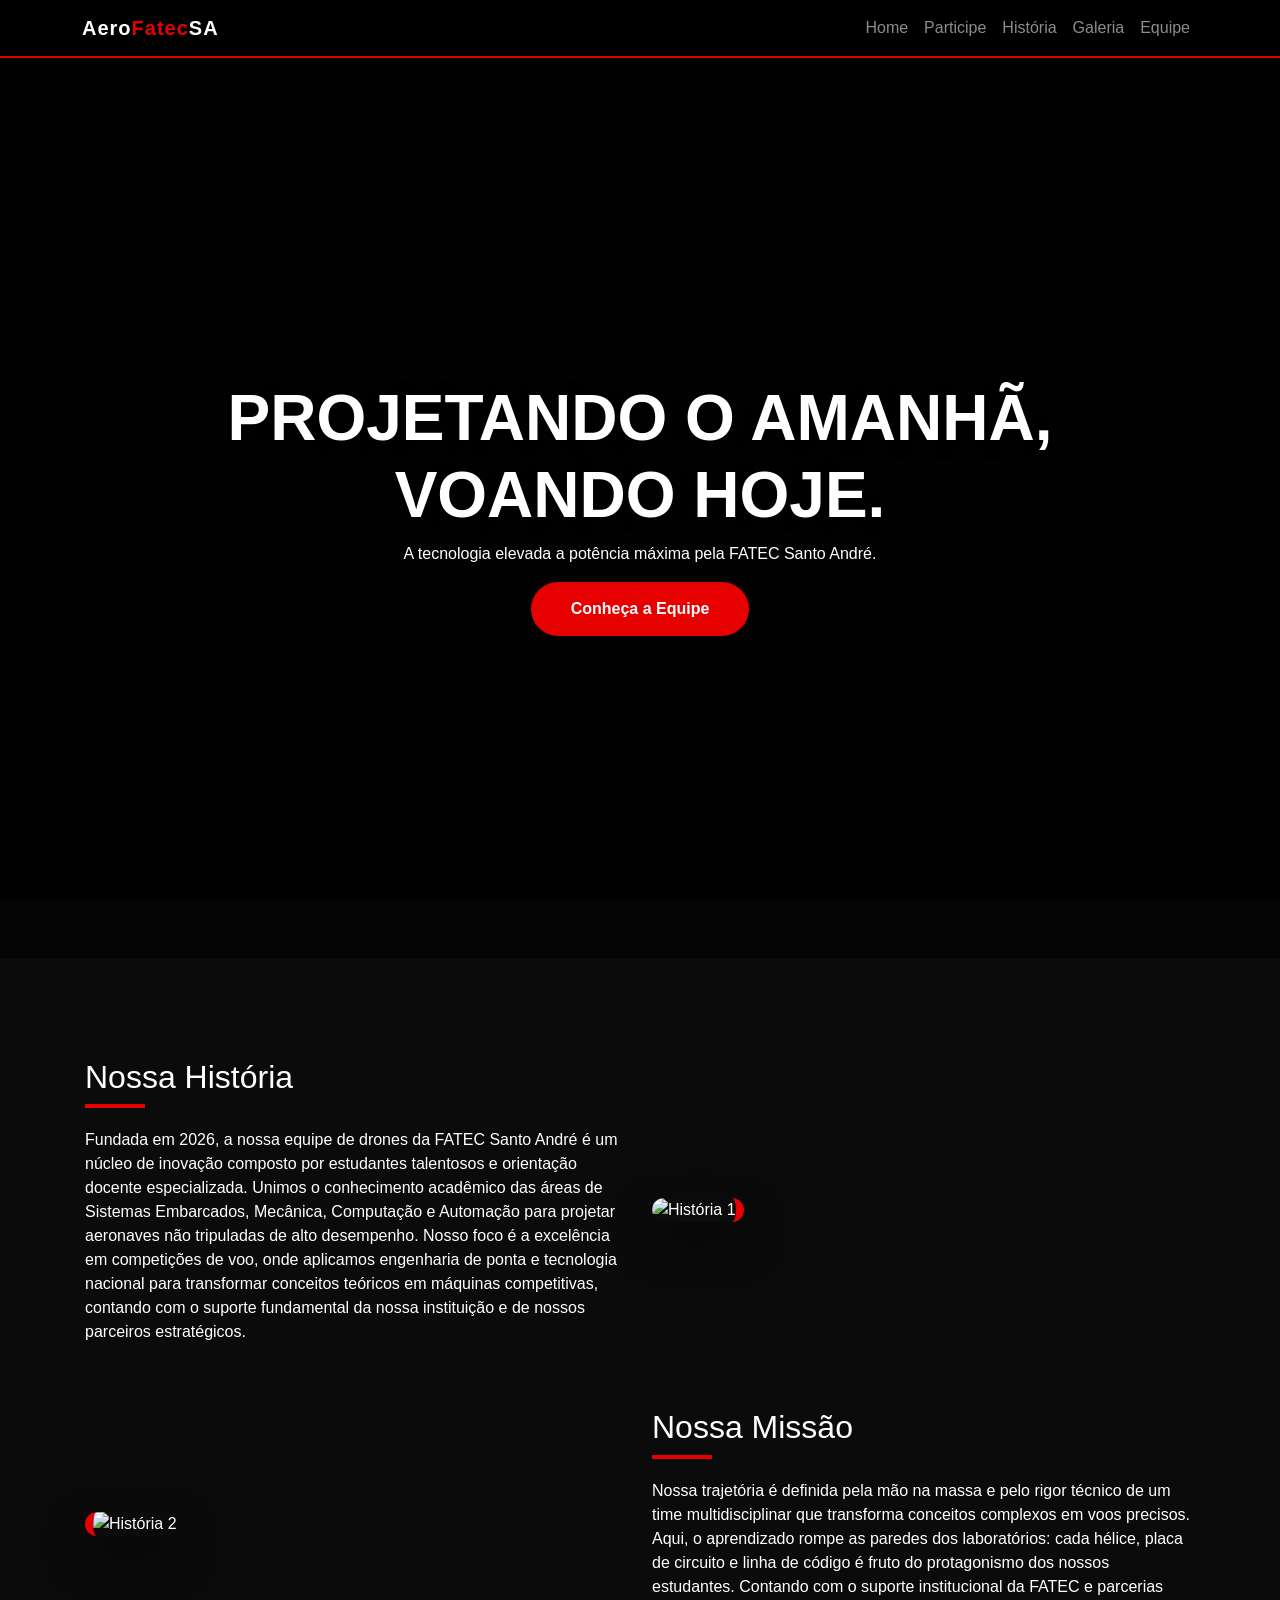
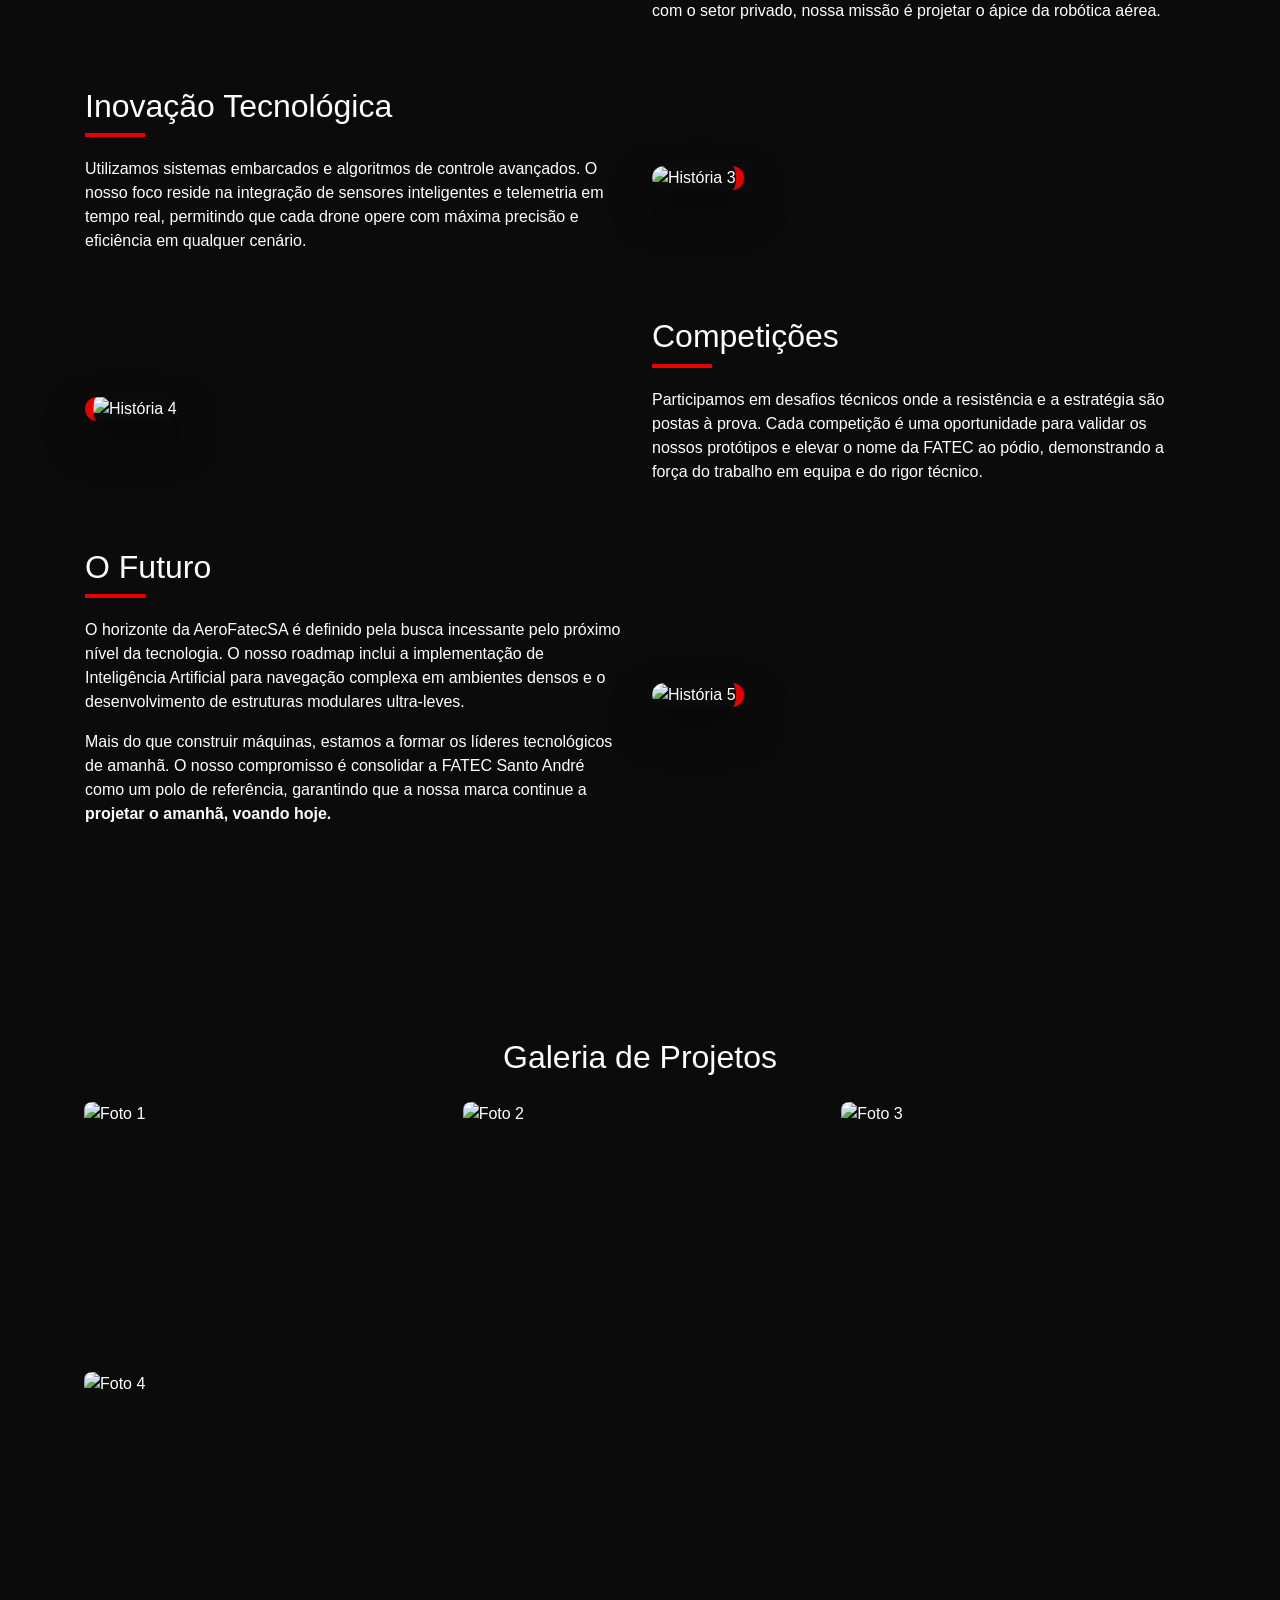
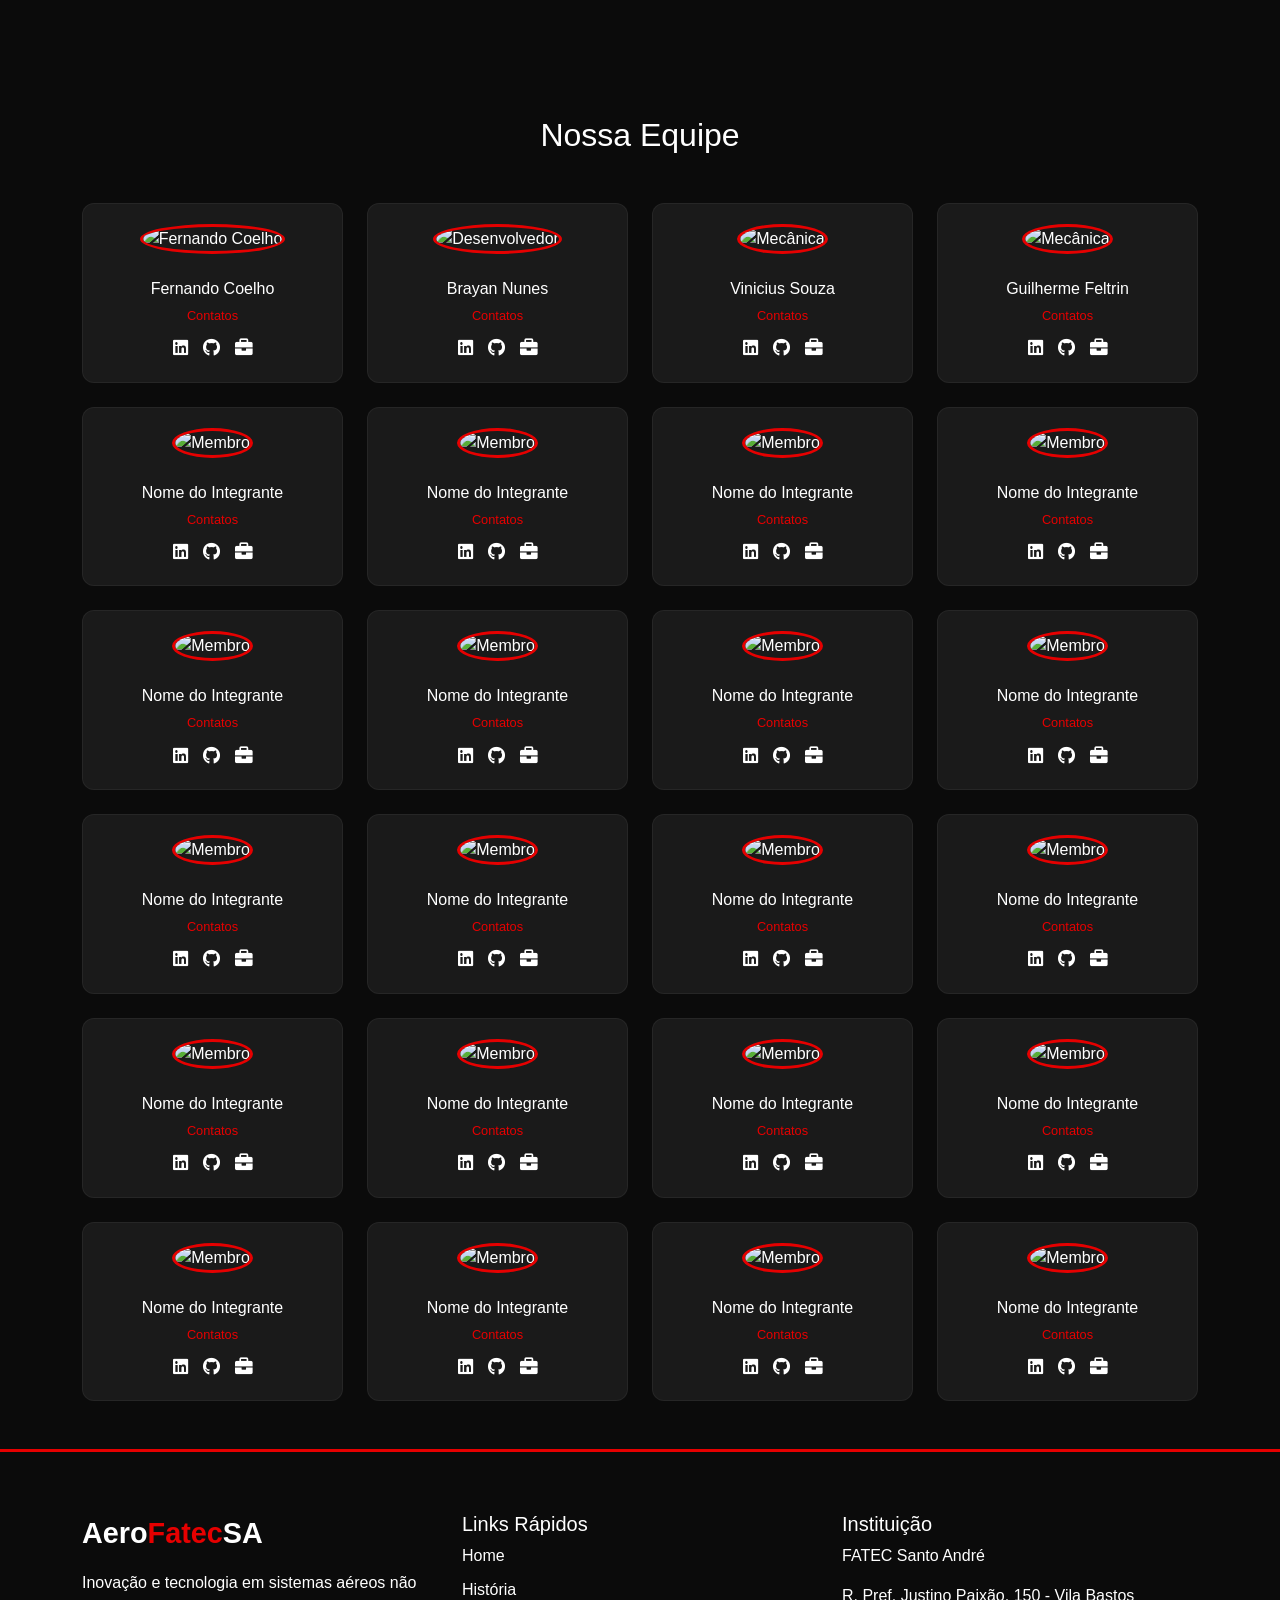
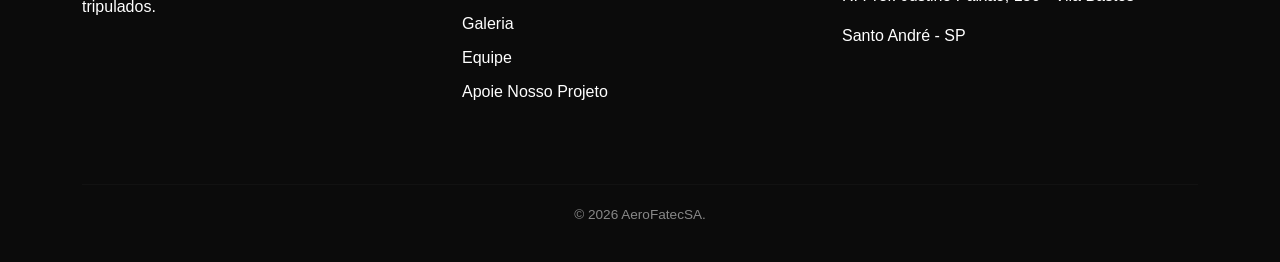
==== website/indexFATEC.html @ a63458db "Teste de anexação curriculo Co-authored-by: Fer161024 <Fer161024@users.noreply.github.com>" ====
<!DOCTYPE html>
<html lang="pt-br">

<head>
    <meta charset="UTF-8">
    <meta name="viewport" content="width=device-width, initial-scale=1.0">
    <title>AeroFatecSA | Esquadrão de Drones</title>
    <link rel="stylesheet" href="https://cdnjs.cloudflare.com/ajax/libs/font-awesome/6.0.0/css/all.min.css">
    <link href="https://cdn.jsdelivr.net/npm/bootstrap@5.3.0/dist/css/bootstrap.min.css" rel="stylesheet">
    <link rel="stylesheet" href="style.css">
</head>

<body>

    <nav class="navbar navbar-expand-lg navbar-dark sticky-top">
        <div class="container">
            <a class="navbar-brand logo" href="#">Aero<span>Fatec</span>SA</a>
            <button class="navbar-toggler" type="button" data-bs-toggle="collapse" data-bs-target="#navbarNav">
                <span class="navbar-toggler-icon"></span>
            </button>
            <div class="collapse navbar-collapse" id="navbarNav">
                <ul class="navbar-nav ms-auto">
                    <li class="nav-item"><a class="nav-link" href="#home">Home</a></li>
                    <li class="nav-item"><a class="nav-link"
                            href="https://www.vakinha.com.br/vaquinha/aero-fatec-montagem-drone" target="_blank"
                            rel="noopener noreferrer">Participe</a></li>
                    <li class="nav-item"><a class="nav-link" href="#historia">História</a></li>
                    <li class="nav-item"><a class="nav-link" href="#galeria">Galeria</a></li>
                    <li class="nav-item"><a class="nav-link" href="#membros">Equipe</a></li>
                </ul>
            </div>
        </div>
    </nav>

    <header id="home" class="hero-banner">
        <div class="overlay">
            <div class="conteudo-banner">
                <h1>PROJETANDO O AMANHÃ,<br>VOANDO HOJE.</h1>
                <p>A tecnologia elevada a potência máxima pela FATEC Santo André.</p>
                <a href="#historia" class="btn-conheca">Conheça a Equipe</a>
            </div>
        </div>
    </header>

    <section id="historia" class="historia-container container">
        <div class="row align-items-center mb-5">
            <div class="col-md-6 texto-coluna">
                <h2>Nossa História</h2>
                <div class="linha-vermelha"></div>
                <p>Fundada em 2026, a nossa equipe de drones da FATEC Santo André é um núcleo de inovação composto por
                    estudantes talentosos e orientação docente especializada.
                    Unimos o conhecimento acadêmico das áreas de Sistemas Embarcados, Mecânica, Computação e Automação
                    para projetar aeronaves não tripuladas de alto desempenho.
                    Nosso foco é a excelência em competições de voo, onde aplicamos engenharia de ponta e tecnologia
                    nacional para transformar conceitos teóricos em máquinas competitivas,
                    contando com o suporte fundamental da nossa instituição e de nossos parceiros estratégicos.</p>
            </div>
            <div class="col-md-6 imagem-coluna">
                <img src="img/foto1.jpg" alt="História 1" class="img-fluida-estilizada">
            </div>
        </div>

        <div class="row align-items-center mb-5">
            <div class="col-md-6 imagem-coluna order-md-1 order-2">
                <img src="img/foto2.jpg" alt="História 2" class="img-fluida-estilizada-invertida">
            </div>
            <div class="col-md-6 texto-coluna order-md-2 order-1">
                <h2>Nossa Missão</h2>
                <div class="linha-vermelha"></div>
                <p>Nossa trajetória é definida pela mão na massa e pelo rigor técnico de um time multidisciplinar que
                    transforma conceitos complexos em voos precisos. Aqui, o aprendizado rompe as paredes dos
                    laboratórios: cada hélice, placa de circuito e linha de código é fruto do protagonismo dos nossos
                    estudantes. Contando com o suporte institucional da FATEC e parcerias com o setor privado, nossa
                    missão é projetar o ápice da robótica aérea.</p>
            </div>
        </div>

        <div class="row align-items-center mb-5">
            <div class="col-md-6 texto-coluna">
                <h2>Inovação Tecnológica</h2>
                <div class="linha-vermelha"></div>
                <p>Utilizamos sistemas embarcados e algoritmos de controle avançados. O nosso foco reside na integração
                    de sensores inteligentes e telemetria em tempo real, permitindo que cada drone opere com máxima
                    precisão e eficiência em qualquer cenário.</p>
            </div>
            <div class="col-md-6 imagem-coluna">
                <img src="img/foto3.jpg" alt="História 3" class="img-fluida-estilizada">
            </div>
        </div>

        <div class="row align-items-center mb-5">
            <div class="col-md-6 imagem-coluna order-md-1 order-2">
                <img src="img/foto4.jpg" alt="História 4" class="img-fluida-estilizada-invertida">
            </div>
            <div class="col-md-6 texto-coluna order-md-2 order-1">
                <h2>Competições</h2>
                <div class="linha-vermelha"></div>
                <p>Participamos em desafios técnicos onde a resistência e a estratégia são postas à prova. Cada
                    competição é uma oportunidade para validar os nossos protótipos e elevar o nome da FATEC ao pódio,
                    demonstrando a força do trabalho em equipa e do rigor técnico.</p>
            </div>
        </div>

        <div class="row align-items-center mb-5">
            <div class="col-md-6 texto-coluna">
                <h2>O Futuro</h2>
                <div class="linha-vermelha"></div>
                <p>
                <p>
                    O horizonte da AeroFatecSA é definido pela busca incessante pelo próximo nível da tecnologia. O
                    nosso roadmap inclui a implementação de Inteligência Artificial para navegação complexa em ambientes
                    densos e o desenvolvimento de estruturas modulares ultra-leves.
                </p>
                <p>
                    Mais do que construir máquinas, estamos a formar os líderes tecnológicos de amanhã. O nosso
                    compromisso é consolidar a FATEC Santo André como um polo de referência, garantindo que a nossa
                    marca continue a <strong>projetar o amanhã, voando hoje.</strong>
                </p>
            </div>
            <div class="col-md-6 imagem-coluna">
                <img src="img/foto5.jpg" alt="História 5" class="img-fluida-estilizada">
            </div>
        </div>
    </section>

    <section id="galeria" class="container my-5">
        <h2 class="text-center mb-4">Galeria de Projetos</h2>
        <div class="galeria-grid">
            <img src="img/foto1.jpg" alt="Foto 1" class="foto-item">
            <img src="img/foto2.jpg" alt="Foto 2" class="foto-item">
            <img src="img/foto3.jpg" alt="Foto 3" class="foto-item">
            <img src="img/banner.jpg" alt="Foto 4" class="foto-item">
        </div>
    </section>

    <section id="membros" class="container my-5 pt-5">
        <h2 class="text-center mb-5">Nossa Equipe</h2>
        <div class="row g-4">

            <div class="col-6 col-md-4 col-lg-3">
                <div class="membro-card">
                    <div class="membro-img-container">
                        <img src="img/Banner.png" alt="Fernando Coelho" class="membro-img">
                    </div>
                    <div class="membro-info">
                        <h5>Fernando Coelho</h5>
                        <span>Contatos</span>
                        <div class="social-links">
                            <a href="https://www.linkedin.com/in/fernando-coelho-a8834733a" target="_blank"><i
                                    class="fab fa-linkedin"></i></a>
                            <a href="https://github.com/Fer161024" target="_blank" title="GitHub"><i
                                    class="fab fa-github"></i></a>
                            <a href="../Currículos/Currículo Fernando Coelho.pdf - 1.pdf"
                                download="Currículo_Fernando_Coelho.pdf" target="_blank" title="Baixar Currículo">
                                <i class="fas fa-briefcase"></i>
                            </a>
                        </div>
                    </div>
                </div>
            </div>
            <div class="col-6 col-md-4 col-lg-3">
                <div class="membro-card">
                    <div class="membro-img-container">
                        <img src="img/Banner.png" alt="Desenvolvedor" class="membro-img">
                    </div>
                    <div class="membro-info">
                        <h5>Brayan Nunes</h5>
                        <span>Contatos</span>
                        <div class="social-links">
                            <a href="https://www.linkedin.com/in/brayannunes/" target="_blank"><i
                                    class="fab fa-linkedin"></i></a>
                            <a href="https://github.com/nunesxfx" target="_blank"><i class="fab fa-github"></i></a>
                            <a href="Curriculos\Currículo-Brayan\brayancurriculo.html" target="_blank"><i
                                    class="fas fa-briefcase"></i></a>
                        </div>
                    </div>
                </div>
            </div>

            <div class="col-6 col-md-4 col-lg-3">
                <div class="membro-card">
                    <div class="membro-img-container">
                        <img src="img/Banner.png" alt="Mecânica" class="membro-img">
                    </div>
                    <div class="membro-info">
                        <h5>Vinicius Souza</h5>
                        <span>Contatos</span>
                        <div class="social-links">
                            <a href="https://www.linkedin.com/in/vinicius-de-souza-concei%C3%A7%C3%A3o-53a798379/"
                                target="_blank"><i class="fab fa-linkedin"></i></a>
                            <a href="#" target="_blank"><i class="fab fa-github"></i></a>
                            <a href="#" target="_blank"><i class="fas fa-briefcase"></i></a>
                        </div>
                    </div>
                </div>
            </div>

            <div class="col-6 col-md-4 col-lg-3">
                <div class="membro-card">
                    <div class="membro-img-container">
                        <img src="img/Banner.png" alt="Mecânica" class="membro-img">
                    </div>
                    <div class="membro-info">
                        <h5>Guilherme Feltrin</h5>
                        <span>Contatos</span>
                        <div class="social-links">
                            <a href="https://www.linkedin.com/in/guilherme-feltrin-cappellini-9966a7346/"
                                target="_blank"><i class="fab fa-linkedin"></i></a>
                            <a href="#" target="_blank"><i class="fab fa-github"></i></a>
                            <a href="#" target="_blank"><i class="fas fa-briefcase"></i></a>
                        </div>
                    </div>
                </div>
            </div>

            <div class="col-6 col-md-4 col-lg-3">
                <div class="membro-card">
                    <div class="membro-img-container">
                        <img src="img/Banner.png" alt="Membro" class="membro-img">
                    </div>
                    <div class="membro-info">
                        <h5>Nome do Integrante</h5>
                        <span>Contatos</span>
                        <div class="social-links">
                            <a href="#" target="_blank"><i class="fab fa-linkedin"></i></a>
                            <a href="#" target="_blank"><i class="fab fa-github"></i></a>
                            <a href="#" target="_blank"><i class="fas fa-briefcase"></i></a>
                        </div>
                    </div>
                </div>
            </div>

            <div class="col-6 col-md-4 col-lg-3">
                <div class="membro-card">
                    <div class="membro-img-container">
                        <img src="img/Banner.png" alt="Membro" class="membro-img">
                    </div>
                    <div class="membro-info">
                        <h5>Nome do Integrante</h5>
                        <span>Contatos</span>
                        <div class="social-links">
                            <a href="#" target="_blank"><i class="fab fa-linkedin"></i></a>
                            <a href="#" target="_blank"><i class="fab fa-github"></i></a>
                            <a href="#" target="_blank"><i class="fas fa-briefcase"></i></a>
                        </div>
                    </div>
                </div>
            </div>

            <div class="col-6 col-md-4 col-lg-3">
                <div class="membro-card">
                    <div class="membro-img-container">
                        <img src="img/Banner.png" alt="Membro" class="membro-img">
                    </div>
                    <div class="membro-info">
                        <h5>Nome do Integrante</h5>
                        <span>Contatos</span>
                        <div class="social-links">
                            <a href="#" target="_blank"><i class="fab fa-linkedin"></i></a>
                            <a href="#" target="_blank"><i class="fab fa-github"></i></a>
                            <a href="#" target="_blank"><i class="fas fa-briefcase"></i></a>
                        </div>
                    </div>
                </div>
            </div>

            <div class="col-6 col-md-4 col-lg-3">
                <div class="membro-card">
                    <div class="membro-img-container">
                        <img src="img/Banner.png" alt="Membro" class="membro-img">
                    </div>
                    <div class="membro-info">
                        <h5>Nome do Integrante</h5>
                        <span>Contatos</span>
                        <div class="social-links">
                            <a href="#" target="_blank"><i class="fab fa-linkedin"></i></a>
                            <a href="#" target="_blank"><i class="fab fa-github"></i></a>
                            <a href="#" target="_blank"><i class="fas fa-briefcase"></i></a>
                        </div>
                    </div>
                </div>
            </div>

            <div class="col-6 col-md-4 col-lg-3">
                <div class="membro-card">
                    <div class="membro-img-container">
                        <img src="img/Banner.png" alt="Membro" class="membro-img">
                    </div>
                    <div class="membro-info">
                        <h5>Nome do Integrante</h5>
                        <span>Contatos</span>
                        <div class="social-links">
                            <a href="#" target="_blank"><i class="fab fa-linkedin"></i></a>
                            <a href="#" target="_blank"><i class="fab fa-github"></i></a>
                            <a href="#" target="_blank"><i class="fas fa-briefcase"></i></a>
                        </div>
                    </div>
                </div>
            </div>

            <div class="col-6 col-md-4 col-lg-3">
                <div class="membro-card">
                    <div class="membro-img-container">
                        <img src="img/Banner.png" alt="Membro" class="membro-img">
                    </div>
                    <div class="membro-info">
                        <h5>Nome do Integrante</h5>
                        <span>Contatos</span>
                        <div class="social-links">
                            <a href="#" target="_blank"><i class="fab fa-linkedin"></i></a>
                            <a href="#" target="_blank"><i class="fab fa-github"></i></a>
                            <a href="#" target="_blank"><i class="fas fa-briefcase"></i></a>
                        </div>
                    </div>
                </div>
            </div>

            <div class="col-6 col-md-4 col-lg-3">
                <div class="membro-card">
                    <div class="membro-img-container">
                        <img src="img/Banner.png" alt="Membro" class="membro-img">
                    </div>
                    <div class="membro-info">
                        <h5>Nome do Integrante</h5>
                        <span>Contatos</span>
                        <div class="social-links">
                            <a href="#" target="_blank"><i class="fab fa-linkedin"></i></a>
                            <a href="#" target="_blank"><i class="fab fa-github"></i></a>
                            <a href="#" target="_blank"><i class="fas fa-briefcase"></i></a>
                        </div>
                    </div>
                </div>
            </div>

            <div class="col-6 col-md-4 col-lg-3">
                <div class="membro-card">
                    <div class="membro-img-container">
                        <img src="img/Banner.png" alt="Membro" class="membro-img">
                    </div>
                    <div class="membro-info">
                        <h5>Nome do Integrante</h5>
                        <span>Contatos</span>
                        <div class="social-links">
                            <a href="#" target="_blank"><i class="fab fa-linkedin"></i></a>
                            <a href="#" target="_blank"><i class="fab fa-github"></i></a>
                            <a href="#" target="_blank"><i class="fas fa-briefcase"></i></a>
                        </div>
                    </div>
                </div>
            </div>

            <div class="col-6 col-md-4 col-lg-3">
                <div class="membro-card">
                    <div class="membro-img-container">
                        <img src="img/Banner.png" alt="Membro" class="membro-img">
                    </div>
                    <div class="membro-info">
                        <h5>Nome do Integrante</h5>
                        <span>Contatos</span>
                        <div class="social-links">
                            <a href="#" target="_blank"><i class="fab fa-linkedin"></i></a>
                            <a href="#" target="_blank"><i class="fab fa-github"></i></a>
                            <a href="#" target="_blank"><i class="fas fa-briefcase"></i></a>
                        </div>
                    </div>
                </div>
            </div>

            <div class="col-6 col-md-4 col-lg-3">
                <div class="membro-card">
                    <div class="membro-img-container">
                        <img src="img/Banner.png" alt="Membro" class="membro-img">
                    </div>
                    <div class="membro-info">
                        <h5>Nome do Integrante</h5>
                        <span>Contatos</span>
                        <div class="social-links">
                            <a href="#" target="_blank"><i class="fab fa-linkedin"></i></a>
                            <a href="#" target="_blank"><i class="fab fa-github"></i></a>
                            <a href="#" target="_blank"><i class="fas fa-briefcase"></i></a>
                        </div>
                    </div>
                </div>
            </div>

            <div class="col-6 col-md-4 col-lg-3">
                <div class="membro-card">
                    <div class="membro-img-container">
                        <img src="img/Banner.png" alt="Membro" class="membro-img">
                    </div>
                    <div class="membro-info">
                        <h5>Nome do Integrante</h5>
                        <span>Contatos</span>
                        <div class="social-links">
                            <a href="#" target="_blank"><i class="fab fa-linkedin"></i></a>
                            <a href="#" target="_blank"><i class="fab fa-github"></i></a>
                            <a href="#" target="_blank"><i class="fas fa-briefcase"></i></a>
                        </div>
                    </div>
                </div>
            </div>

            <div class="col-6 col-md-4 col-lg-3">
                <div class="membro-card">
                    <div class="membro-img-container">
                        <img src="img/Banner.png" alt="Membro" class="membro-img">
                    </div>
                    <div class="membro-info">
                        <h5>Nome do Integrante</h5>
                        <span>Contatos</span>
                        <div class="social-links">
                            <a href="#" target="_blank"><i class="fab fa-linkedin"></i></a>
                            <a href="#" target="_blank"><i class="fab fa-github"></i></a>
                            <a href="#" target="_blank"><i class="fas fa-briefcase"></i></a>
                        </div>
                    </div>
                </div>
            </div>

            <div class="col-6 col-md-4 col-lg-3">
                <div class="membro-card">
                    <div class="membro-img-container">
                        <img src="img/Banner.png" alt="Membro" class="membro-img">
                    </div>
                    <div class="membro-info">
                        <h5>Nome do Integrante</h5>
                        <span>Contatos</span>
                        <div class="social-links">
                            <a href="#" target="_blank"><i class="fab fa-linkedin"></i></a>
                            <a href="#" target="_blank"><i class="fab fa-github"></i></a>
                            <a href="#" target="_blank"><i class="fas fa-briefcase"></i></a>
                        </div>
                    </div>
                </div>
            </div>

            <div class="col-6 col-md-4 col-lg-3">
                <div class="membro-card">
                    <div class="membro-img-container">
                        <img src="img/Banner.png" alt="Membro" class="membro-img">
                    </div>
                    <div class="membro-info">
                        <h5>Nome do Integrante</h5>
                        <span>Contatos</span>
                        <div class="social-links">
                            <a href="#" target="_blank"><i class="fab fa-linkedin"></i></a>
                            <a href="#" target="_blank"><i class="fab fa-github"></i></a>
                            <a href="#" target="_blank"><i class="fas fa-briefcase"></i></a>
                        </div>
                    </div>
                </div>
            </div>

            <div class="col-6 col-md-4 col-lg-3">
                <div class="membro-card">
                    <div class="membro-img-container">
                        <img src="img/Banner.png" alt="Membro" class="membro-img">
                    </div>
                    <div class="membro-info">
                        <h5>Nome do Integrante</h5>
                        <span>Contatos</span>
                        <div class="social-links">
                            <a href="#" target="_blank"><i class="fab fa-linkedin"></i></a>
                            <a href="#" target="_blank"><i class="fab fa-github"></i></a>
                            <a href="#" target="_blank"><i class="fas fa-briefcase"></i></a>
                        </div>
                    </div>
                </div>
            </div>

            <div class="col-6 col-md-4 col-lg-3">
                <div class="membro-card">
                    <div class="membro-img-container">
                        <img src="img/Banner.png" alt="Membro" class="membro-img">
                    </div>
                    <div class="membro-info">
                        <h5>Nome do Integrante</h5>
                        <span>Contatos</span>
                        <div class="social-links">
                            <a href="#" target="_blank"><i class="fab fa-linkedin"></i></a>
                            <a href="#" target="_blank"><i class="fab fa-github"></i></a>
                            <a href="#" target="_blank"><i class="fas fa-briefcase"></i></a>
                        </div>
                    </div>
                </div>
            </div>

            <div class="col-6 col-md-4 col-lg-3">
                <div class="membro-card">
                    <div class="membro-img-container">
                        <img src="img/Banner.png" alt="Membro" class="membro-img">
                    </div>
                    <div class="membro-info">
                        <h5>Nome do Integrante</h5>
                        <span>Contatos</span>
                        <div class="social-links">
                            <a href="#" target="_blank"><i class="fab fa-linkedin"></i></a>
                            <a href="#" target="_blank"><i class="fab fa-github"></i></a>
                            <a href="#" target="_blank"><i class="fas fa-briefcase"></i></a>
                        </div>
                    </div>
                </div>
            </div>

            <div class="col-6 col-md-4 col-lg-3">
                <div class="membro-card">
                    <div class="membro-img-container">
                        <img src="img/Banner.png" alt="Membro" class="membro-img">
                    </div>
                    <div class="membro-info">
                        <h5>Nome do Integrante</h5>
                        <span>Contatos</span>
                        <div class="social-links">
                            <a href="#" target="_blank"><i class="fab fa-linkedin"></i></a>
                            <a href="#" target="_blank"><i class="fab fa-github"></i></a>
                            <a href="#" target="_blank"><i class="fas fa-briefcase"></i></a>
                        </div>
                    </div>
                </div>
            </div>

            <div class="col-6 col-md-4 col-lg-3">
                <div class="membro-card">
                    <div class="membro-img-container">
                        <img src="img/Banner.png" alt="Membro" class="membro-img">
                    </div>
                    <div class="membro-info">
                        <h5>Nome do Integrante</h5>
                        <span>Contatos</span>
                        <div class="social-links">
                            <a href="#" target="_blank"><i class="fab fa-linkedin"></i></a>
                            <a href="#" target="_blank"><i class="fab fa-github"></i></a>
                            <a href="#" target="_blank"><i class="fas fa-briefcase"></i></a>
                        </div>
                    </div>
                </div>
            </div>

            <div class="col-6 col-md-4 col-lg-3">
                <div class="membro-card">
                    <div class="membro-img-container">
                        <img src="img/Banner.png" alt="Membro" class="membro-img">
                    </div>
                    <div class="membro-info">
                        <h5>Nome do Integrante</h5>
                        <span>Contatos</span>
                        <div class="social-links">
                            <a href="#" target="_blank"><i class="fab fa-linkedin"></i></a>
                            <a href="#" target="_blank"><i class="fab fa-github"></i></a>
                            <a href="#" target="_blank"><i class="fas fa-briefcase"></i></a>
                        </div>
                    </div>
                </div>
            </div>

        </div>
    </section>

    <footer class="site-footer">
        <div class="container text-center text-md-start">
            <div class="row">
                <div class="col-md-4 mb-4">
                    <div class="logo-footer">Aero<span>Fatec</span>SA</div>
                    <p>Inovação e tecnologia em sistemas aéreos não tripulados.</p>
                </div>
                <div class="col-md-4 mb-4">
                    <h5>Links Rápidos</h5>
                    <ul class="footer-links list-unstyled">
                        <li><a href="#home">Home</a></li>
                        <li><a href="#historia">História</a></li>
                        <li><a href="#galeria">Galeria</a></li>
                        <li><a href="#membros">Equipe</a></li>
                        <li><a href="https://www.vakinha.com.br/vaquinha/aero-fatec-montagem-drone" target="_blank"
                                rel="noopener noreferrer">Apoie Nosso Projeto</a></li>
                    </ul>
                </div>
                <div class="col-md-4">
                    <h5>Instituição</h5>
                    <p>FATEC Santo André</p>
                    <p>R. Pref. Justino Paixão, 150 - Vila Bastos</p>
                    <p>Santo André - SP</p>
                </div>
            </div>
            <hr class="footer-divider">
            <p class="text-center copyright">&copy; 2026 AeroFatecSA.</p>
        </div>
    </footer>

    <div id="modal-galeria" class="modal">
        <span class="fechar-modal">&times;</span>
        <img class="modal-conteudo" id="foto-aumentada">
    </div>

    <script src="https://cdn.jsdelivr.net/npm/bootstrap@5.3.0/dist/js/bootstrap.bundle.min.js"></script>
    <script>
        const modal = document.getElementById("modal-galeria");
        const modalImg = document.getElementById("foto-aumentada");
        const fotos = document.querySelectorAll(".foto-item");
        const fechar = document.querySelector(".fechar-modal");

        fotos.forEach(img => {
            img.onclick = () => { modal.style.display = "block"; modalImg.src = img.src; }
        });
        fechar.onclick = () => modal.style.display = "none";
        window.onclick = (e) => { if (e.target == modal) modal.style.display = "none"; }
    </script>
</body>

</html>
---- website/style.css ----
/* Paleta de Cores e Fontes */
:root {
    --preto: #0b0b0b;
    --preto-claro: #1a1a1a;
    --vermelho: #e60000;
    --branco: #ffffff;
}

body {
    background-color: var(--preto);
    color: var(--branco);
    font-family: 'Inter', sans-serif;
}

/* Navbar */
.navbar {
    background-color: rgba(0,0,0,0.95);
    border-bottom: 2px solid var(--vermelho);
}

.logo {
    font-weight: 800;
    letter-spacing: 1px;
}

.logo span {
    color: var(--vermelho);
}

/* Hero Banner */
.hero-banner {
    /* Define o caminho da imagem e adiciona um filtro escuro para o texto se destacar */
    background-image: linear-gradient(rgba(0, 0, 0, 0.5), rgba(0, 0, 0, 0.5)), url('img/Banner.png');
    
    /* Faz a imagem cobrir toda a área sem distorcer */
    background-size: cover;
    
    /* Centraliza o drone e a cidade no banner */
    background-position: center;
    
    /* Efeito Parallax: a imagem fica fixa enquanto o site rola (opcional) */
    background-attachment: fixed;
    
    /* Ajustado para 100% da altura da janela do navegador */
    height: 100vh;
    
    width: 100%;
    position: relative;
    display: flex;
    align-items: center;
    justify-content: center;
    color: white;
    text-align: center;
}

.overlay {
    background: rgba(0, 0, 0, 0.6);
    width: 100%;
    height: 100%;
    display: flex;
    align-items: center;
    justify-content: center;
}

.conteudo-banner h1 {
    font-size: 4rem;
    font-weight: 900;
    text-shadow: 3px 3px 15px rgba(0,0,0,0.8);
}

.btn-conheca {
    background-color: var(--vermelho);
    color: white;
    padding: 15px 40px;
    text-decoration: none;
    font-weight: bold;
    border-radius: 50px;
    transition: 0.3s;
    display: inline-block;
}

.btn-conheca:hover {
    background-color: #b30000;
    transform: scale(1.05);
    color: white;
}

/* Seção História */
.historia-container {
    padding: 100px 15px;
}

.linha-vermelha {
    width: 60px;
    height: 4px;
    background: var(--vermelho);
    margin-bottom: 20px;
}

.img-fluida-estilizada {
    width: 100%;
    border-radius: 15px;
    border-right: 8px solid var(--vermelho);
    box-shadow: 0 20px 40px rgba(0,0,0,0.5);
}

/* Galeria */
.galeria-grid {
    display: grid;
    grid-template-columns: repeat(auto-fit, minmax(280px, 1fr));
    gap: 20px;
}

.foto-item {
    width: 100%;
    height: 250px;
    object-fit: cover;
    border-radius: 10px;
    cursor: pointer;
    transition: 0.4s;
    border: 2px solid transparent;
}

.foto-item:hover {
    transform: translateY(-10px);
    border-color: var(--vermelho);
}

/* Modal */
.modal {
    display: none;
    position: fixed;
    z-index: 2000;
    background: rgba(0,0,0,0.95);
    width: 100%; height: 100%; top: 0; left: 0;
}

.modal-conteudo {
    margin: auto;
    display: block;
    max-width: 80%;
    max-height: 80%;
    margin-top: 5%;
    border: 3px solid var(--vermelho);
}

.fechar-modal {
    position: absolute;
    top: 20px; right: 40px;
    font-size: 50px; color: white; cursor: pointer;
}

/* Estilo do Rodapé */
.site-footer {
    background-color: #0b0b0b; /* Preto profundo conforme o tema */
    color: #ffffff;
    padding: 60px 0 20px;
    border-top: 3px solid #e60000; /* Linha vermelha AeroFatec no topo */
}

.footer-col h5 {
    color: #e60000; /* Títulos em vermelho */
    font-weight: bold;
    margin-bottom: 20px;
    text-transform: uppercase;
}

.logo-footer {
    font-size: 1.8rem;
    font-weight: 800;
    margin-bottom: 15px;
}

.logo-footer span {
    color: #e60000;
}

.footer-links {
    list-style: none;
    padding: 0;
}

.footer-links li {
    margin-bottom: 10px;
}

.footer-links a {
    color: #ffffff;
    text-decoration: none;
    transition: 0.3s;
}

.footer-links a:hover {
    color: #e60000; /* Link fica vermelho ao passar o mouse */
    padding-left: 5px;
}

.footer-divider {
    border-top: 1px solid rgba(255, 255, 255, 0.1);
    margin: 40px 0 20px;
}

.copyright {
    font-size: 0.85rem;
    color: #888;
}

/* Ajustes para muitos membros */
.membro-card {
    background-color: #1a1a1a;
    border-radius: 12px;
    text-align: center;
    transition: 0.3s ease;
    padding-bottom: 15px;
    height: 100%; /* Garante que todos os cards tenham a mesma altura */
}

.membro-img {
    width: 100px; /* Tamanho reduzido para caber mais membros por linha */
    height: 100px;
    border-radius: 50%;
    object-fit: cover;
    border: 2px solid #e60000;
    margin-top: 15px;
}

.membro-info h5 {
    font-size: 1rem;
    margin-top: 10px;
    color: #ffffff;
}

.membro-info span {
    font-size: 0.8rem;
    color: #e60000;
    display: block;
    margin-bottom: 10px;
}

/* Ícones de Redes Sociais */
.social-links {
    display: flex;
    justify-content: center;
    gap: 12px;
}

.social-links a {
    color: #ffffff;
    font-size: 1.1rem;
    transition: 0.3s;
}

.social-links a:hover {
    color: #e60000;
    transform: translateY(-3px);
}

/* Organização da Grade de Membros */
#membros .row {
    display: flex;
    flex-wrap: wrap; 
}

.membro-card {
    background-color: #1a1a1a;
    border-radius: 12px;
    text-align: center;
    padding: 20px 10px;
    height: 100%; /* Garante alinhamento horizontal mesmo com nomes de tamanhos diferentes */
    display: flex;
    flex-direction: column;
    justify-content: space-between;
    transition: 0.3s ease;
    border: 1px solid rgba(255, 255, 255, 0.05);
}

.membro-card:hover {
    transform: translateY(-5px);
    border-color: #e60000;
}

.membro-img {
    width: 120px; /* Tamanho fixo para manter a simetria na linha */
    height: 120px;
    border-radius: 50%;
    object-fit: cover;
    border: 3px solid #e60000;
    margin: 0 auto 15px; /* Centraliza a foto horizontalmente */
}

.social-links {
    display: flex;
    justify-content: center;
    gap: 15px;
    margin-top: 10px;
}

.social-links a {
    color: #ffffff;
    transition: 0.3s;
}

.social-links a:hover {
    color: #e60000;
}
/* =========================================
   REGRAS DE RESPONSIVIDADE E AJUSTES FINAIS
========================================= */

/*nenhuma imagem vaze da tela*/
img {
    max-width: 100%;
    height: auto;
}

/*Classe invertida que estava no HTML*/
.img-fluida-estilizada-invertida {
    width: 100%;
    border-radius: 15px;
    border-left: 8px solid var(--vermelho); /* Borda do lado esquerdo */
    box-shadow: 0 20px 40px rgba(0,0,0,0.5);
}

/* =========================================
   Celulares e Tablets (menor que 768px)
========================================= */
@media (max-width: 768px) {
    
    /*Reduz a fonte gigante do Banner no celular*/
    .conteudo-banner h1 {
        font-size: 2.2rem; 
        text-shadow: 2px 2px 8px rgba(0,0,0,0.9);
    }
    
    /*Desativa o parallax no celular*/
    .hero-banner {
        background-attachment: scroll; 
    }

    /* Reduz o espaço em branco da seção História */
    .historia-container {
        padding: 50px 15px; 
    }
    
    /* Centraliza os textos e a linha decorativa na seção História */
    .historia-container .col-md-6 {
        text-align: center;
        margin-bottom: 30px; /* Cria espaço entre o texto e a foto quando empilhados */
    }
    
    .linha-vermelha {
        margin: 0 auto 20px auto; 
    }

    /* Ajuste da Galeria: força 1 ou 2 colunas dependendo do celular, sem espremer */
    .galeria-grid {
        grid-template-columns: repeat(auto-fit, minmax(150px, 1fr)); 
        gap: 10px;
    }

    .foto-item {
        height: 180px; /* Reduz um pouco a altura da miniatura no celular */
    }

    /* Ajuste do Modal (Imagem ampliada) para aproveitar melhor a tela pequena */
    .modal-conteudo {
        max-width: 95%; 
        max-height: 90vh;
        margin-top: 15%;
    }

    .fechar-modal {
        top: 10px;
        right: 20px;
        font-size: 40px;
    }
    
    /* Ajustes do Footer para centralizar os itens no celular */
    .site-footer {
        text-align: center; 
    }
    
    /* Reduz o tamanho da foto dos membros para caberem melhor em telas pequenas */
    .membro-img {
        width: 90px;
        height: 90px;
    }
}
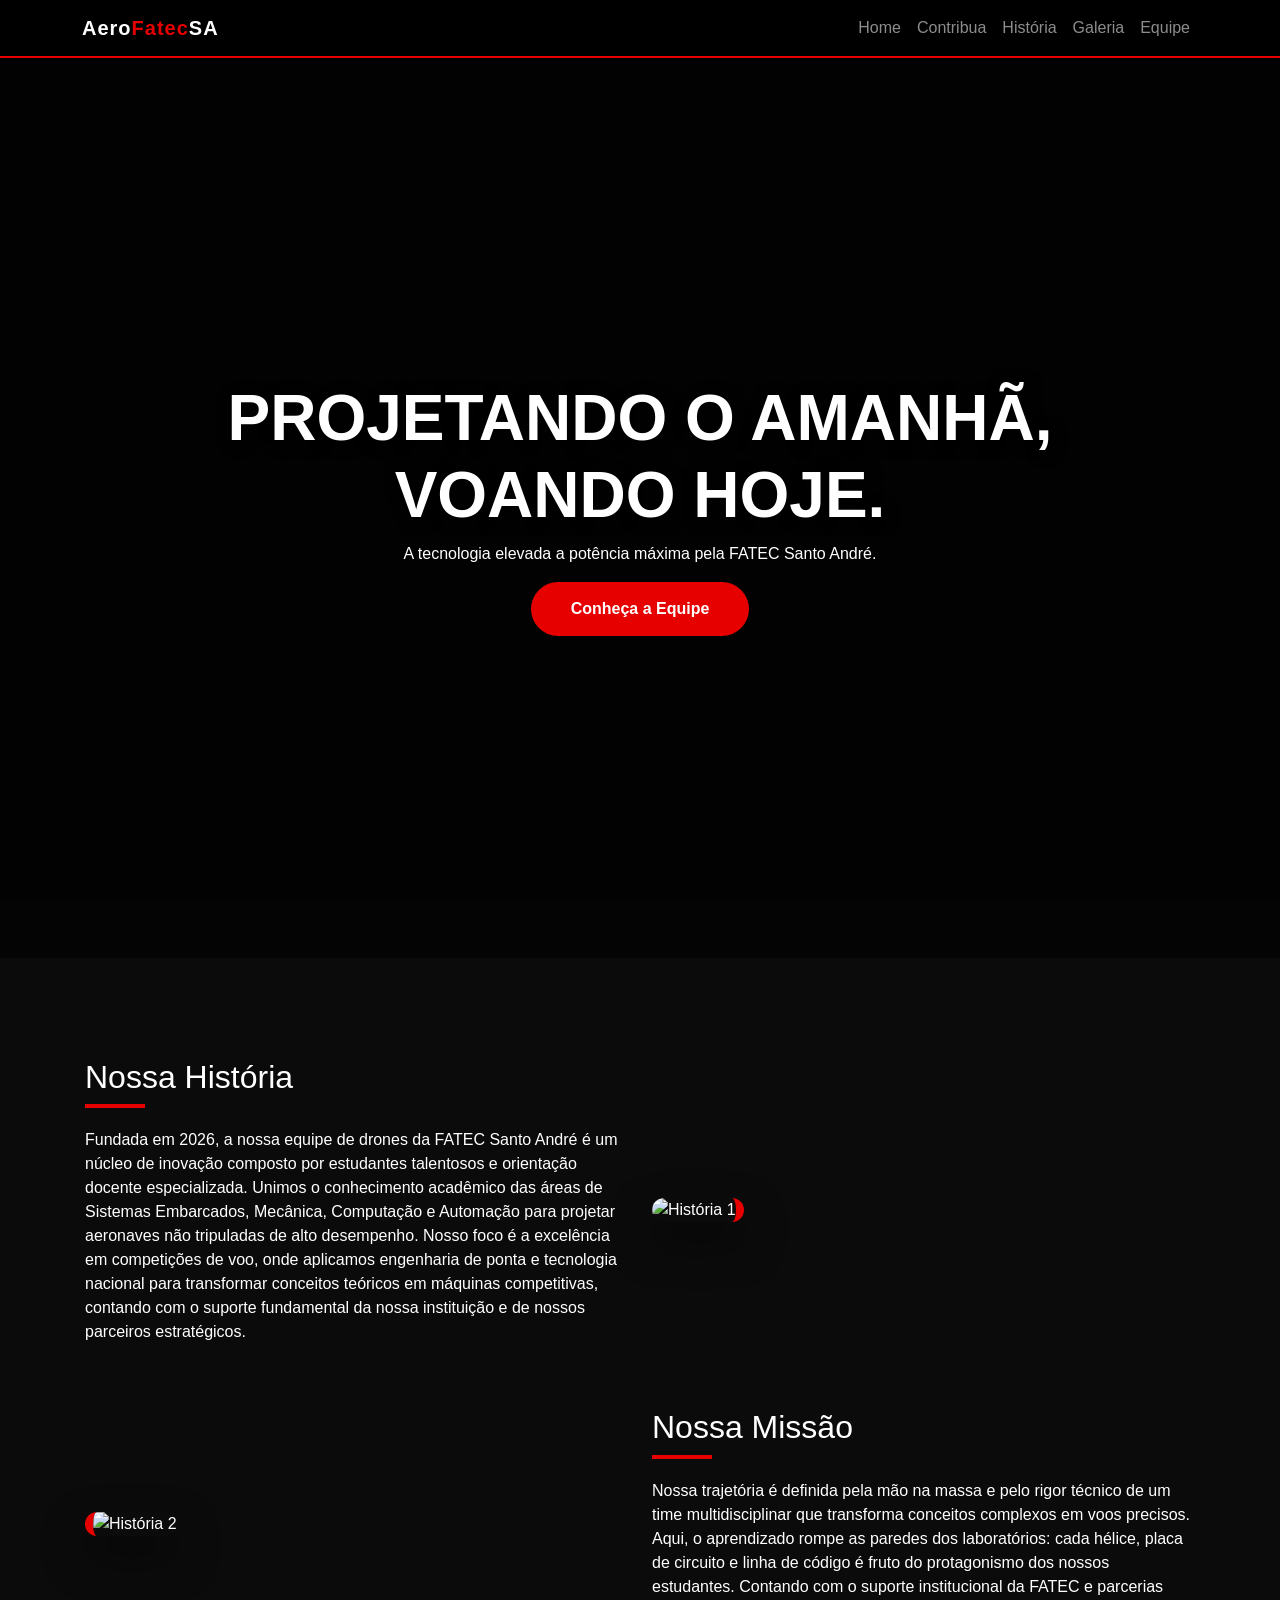
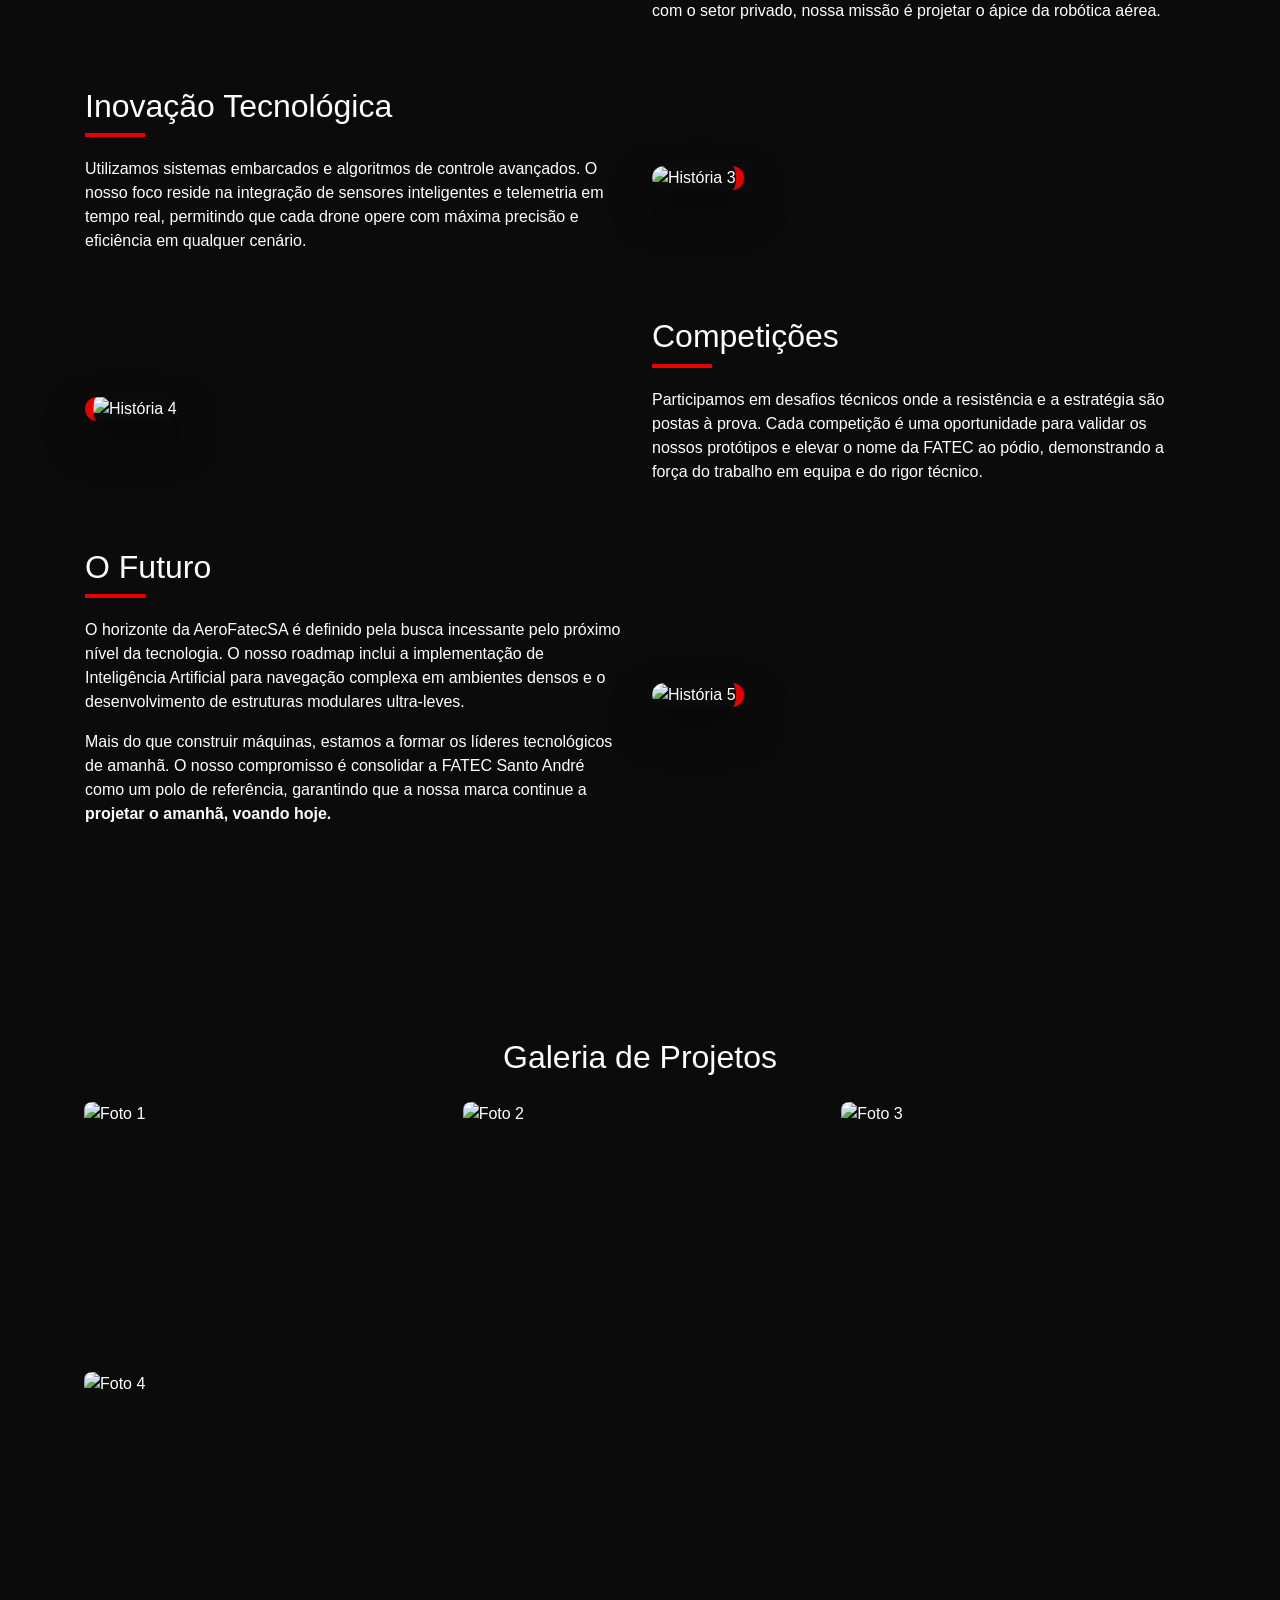
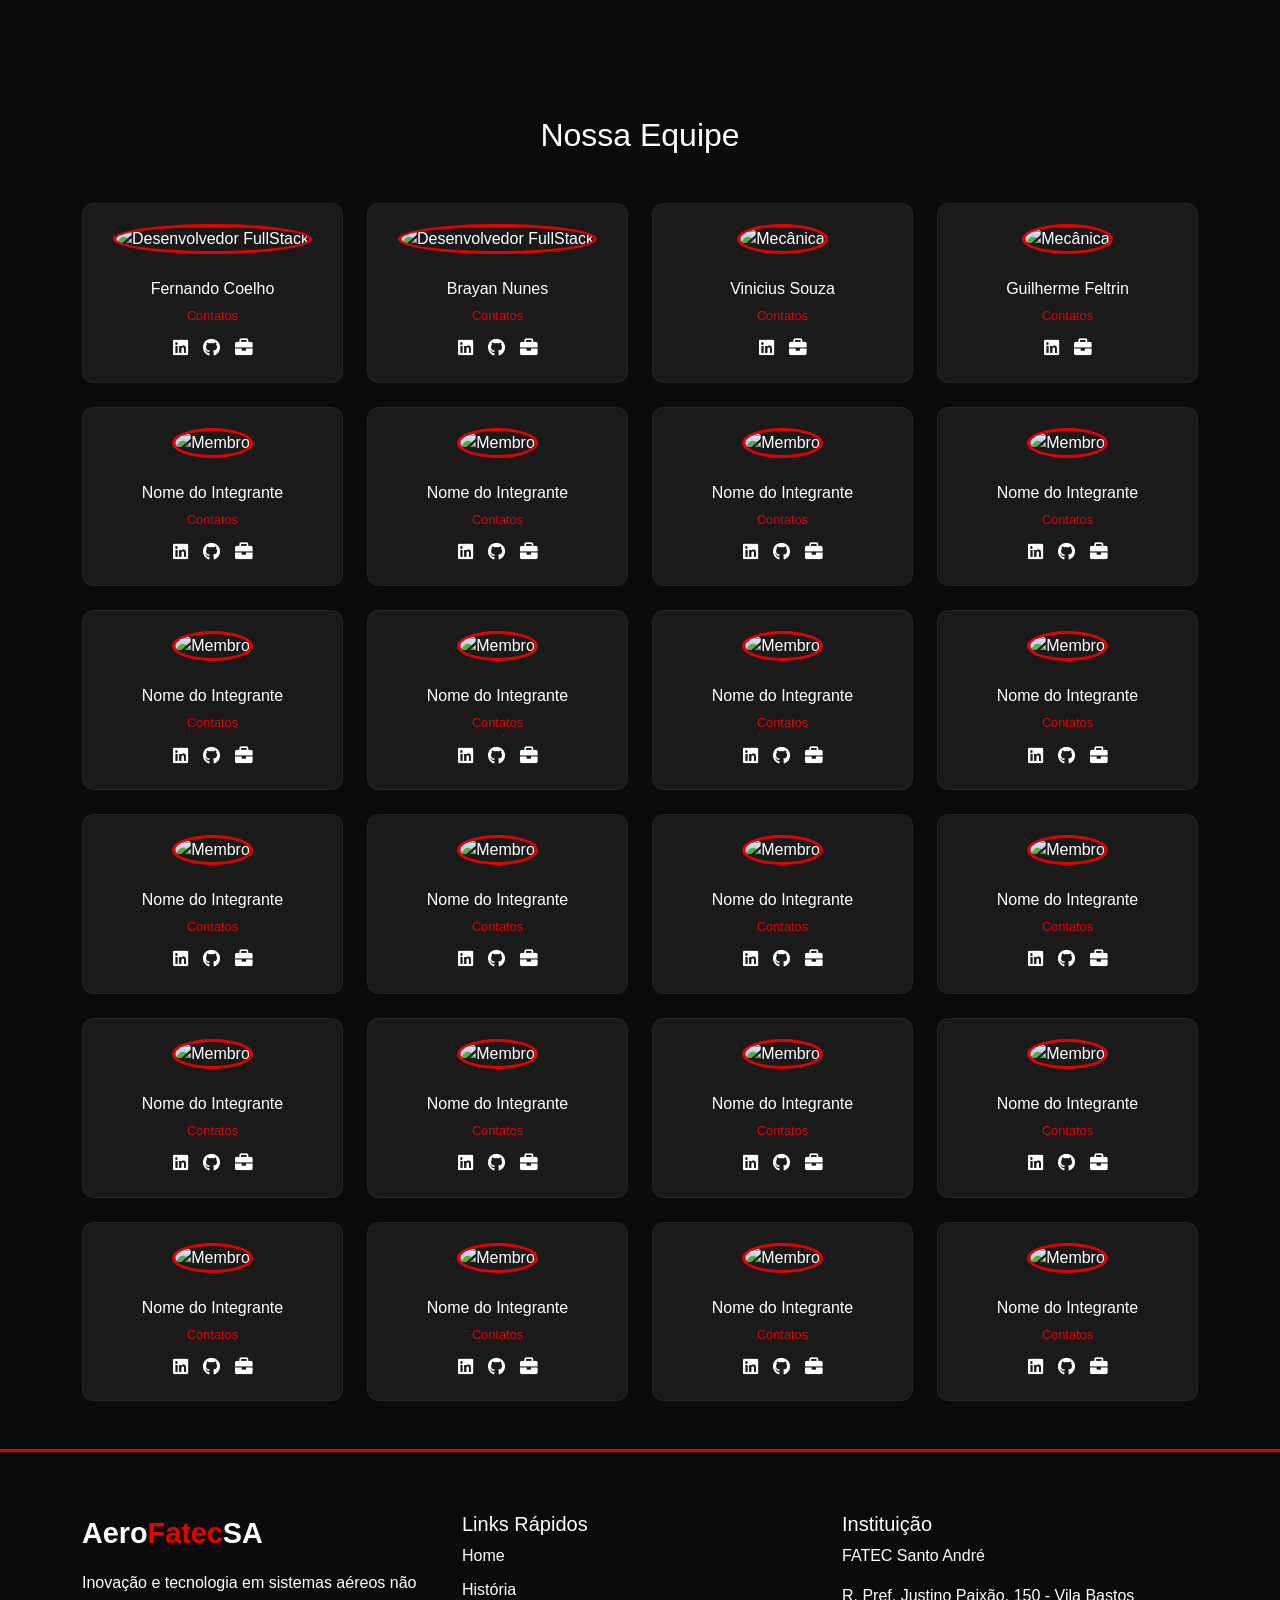
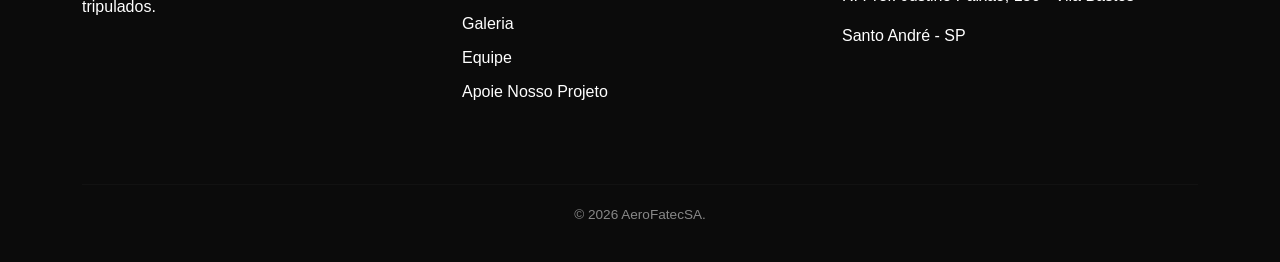
==== commit ffda6803: "Anexação de links para contato Co-authored-by: Fer161024 <Fer161024@users.noreply.github.com>" ====
--- a/website/indexFATEC.html
+++ b/website/indexFATEC.html
@@ -23,7 +23,7 @@
                     <li class="nav-item"><a class="nav-link" href="#home">Home</a></li>
                     <li class="nav-item"><a class="nav-link"
                             href="https://www.vakinha.com.br/vaquinha/aero-fatec-montagem-drone" target="_blank"
-                            rel="noopener noreferrer">Participe</a></li>
+                            rel="noopener noreferrer">Contribua</a></li>
                     <li class="nav-item"><a class="nav-link" href="#historia">História</a></li>
                     <li class="nav-item"><a class="nav-link" href="#galeria">Galeria</a></li>
                     <li class="nav-item"><a class="nav-link" href="#membros">Equipe</a></li>
@@ -140,7 +140,7 @@
             <div class="col-6 col-md-4 col-lg-3">
                 <div class="membro-card">
                     <div class="membro-img-container">
-                        <img src="img/Banner.png" alt="Fernando Coelho" class="membro-img">
+                        <img src="abc.jpg" alt="Desenvolvedor FullStack" class="membro-img">
                     </div>
                     <div class="membro-info">
                         <h5>Fernando Coelho</h5>
@@ -150,18 +150,16 @@
                                     class="fab fa-linkedin"></i></a>
                             <a href="https://github.com/Fer161024" target="_blank" title="GitHub"><i
                                     class="fab fa-github"></i></a>
-                            <a href="../Currículos/Currículo Fernando Coelho.pdf - 1.pdf"
-                                download="Currículo_Fernando_Coelho.pdf" target="_blank" title="Baixar Currículo">
-                                <i class="fas fa-briefcase"></i>
-                            </a>
-                        </div>
-                    </div>
-                </div>
-            </div>
-            <div class="col-6 col-md-4 col-lg-3">
-                <div class="membro-card">
-                    <div class="membro-img-container">
-                        <img src="img/Banner.png" alt="Desenvolvedor" class="membro-img">
+                            <a href="https://docs.google.com/document/d/e/2PACX-1vT3ghWktL6SohA15NiGmFLFEUJpgEf_hPZtrLD6aYvJ-CY1pqUWPX6-7yBw3rO4qA/pub"
+                                target="_blank"><i class="fas fa-briefcase"></i></a>
+                        </div>
+                    </div>
+                </div>
+            </div>
+            <div class="col-6 col-md-4 col-lg-3">
+                <div class="membro-card">
+                    <div class="membro-img-container">
+                        <img src="img/Banner.png" alt="Desenvolvedor FullStack" class="membro-img">
                     </div>
                     <div class="membro-info">
                         <h5>Brayan Nunes</h5>
@@ -170,8 +168,8 @@
                             <a href="https://www.linkedin.com/in/brayannunes/" target="_blank"><i
                                     class="fab fa-linkedin"></i></a>
                             <a href="https://github.com/nunesxfx" target="_blank"><i class="fab fa-github"></i></a>
-                            <a href="Curriculos\Currículo-Brayan\brayancurriculo.html" target="_blank"><i
-                                    class="fas fa-briefcase"></i></a>
+                            <a href="https://docs.google.com/document/d/e/2PACX-1vQUXUOc_Eu4No7iUUcJuNjoYyNuEBnikK4s-FYEZ9ql1OW2VU0IsHqrCbKRmuKvVGo9sqQSaE--Yke_/pub"
+                                target="_blank"><i class="fas fa-briefcase"></i></a>
                         </div>
                     </div>
                 </div>
@@ -188,7 +186,6 @@
                         <div class="social-links">
                             <a href="https://www.linkedin.com/in/vinicius-de-souza-concei%C3%A7%C3%A3o-53a798379/"
                                 target="_blank"><i class="fab fa-linkedin"></i></a>
-                            <a href="#" target="_blank"><i class="fab fa-github"></i></a>
                             <a href="#" target="_blank"><i class="fas fa-briefcase"></i></a>
                         </div>
                     </div>
@@ -206,7 +203,6 @@
                         <div class="social-links">
                             <a href="https://www.linkedin.com/in/guilherme-feltrin-cappellini-9966a7346/"
                                 target="_blank"><i class="fab fa-linkedin"></i></a>
-                            <a href="#" target="_blank"><i class="fab fa-github"></i></a>
                             <a href="#" target="_blank"><i class="fas fa-briefcase"></i></a>
                         </div>
                     </div>
